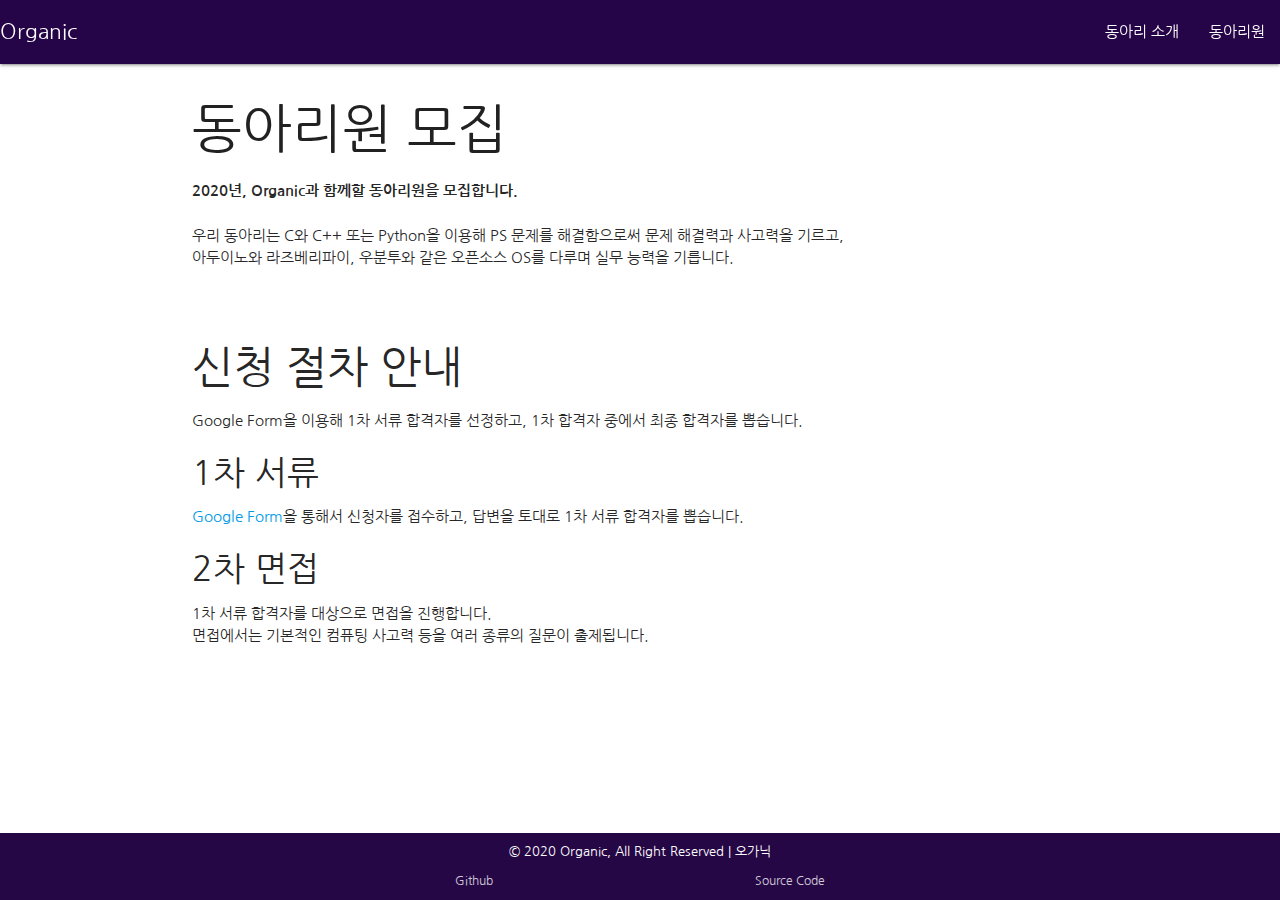
==== application/index.html @ 1965e8bf "fix typo" ====
<!DOCTYPE html>
<html lang="ko">
<head>
	<!-- Global site tag (gtag.js) - Google Analytics -->
	<script async src="https://www.googletagmanager.com/gtag/js?id=UA-128882787-5"></script>
	<script>
		window.dataLayer = window.dataLayer || [];

		function gtag() {
			dataLayer.push(arguments);
		}

		gtag('js', new Date());

		gtag('config', 'UA-128882787-5');
	</script>

	<meta charset="UTF-8">
	<title>Organic | 신청 안내</title>

	<meta name="viewport" content="width=device-width, initial-scale=1, maximum-scale=1, user-scalable=no">
	<meta name="theme-color" content="#250448">

	<link href="https://fonts.googleapis.com/css?family=Nanum+Gothic" rel="stylesheet">
	<link href="https://fonts.googleapis.com/icon?family=Material+Icons" rel="stylesheet">

	<link rel="stylesheet" href="https://cdnjs.cloudflare.com/ajax/libs/materialize/1.0.0/css/materialize.min.css">
	<script src="https://cdnjs.cloudflare.com/ajax/libs/materialize/1.0.0/js/materialize.min.js"></script>

	<link rel="stylesheet" href="/assets/css/main.css">

	<style>
		* {
			font-family: 'Nanum Gothic', sans-serif;
		}
	</style>

	<meta name="description" content="Organic | 신청 안내">
	<link rel="canonical" href="https://org.dnhs.me/application/">
	<meta property="al:web:url" content="https://org.dnhs.me/application/">

	<meta property="og:title" content="Organic | 신청 안내">
	<meta property="og:site_name" content="Organic">
	<meta property="og:url" content="https://org.dnhs.me/application/">
	<meta property="og:description" content="동래고등학교 공학 동아리, Organic 홈페이지입니다.">
	<meta property="og:type" content="website">
	<meta property="og:image" content="/images/organic_icon.jpg">
</head>
<body>
<div class="navbar-fixed">
	<nav style="background-color: #250448;">
		<div class="nav-wrapper">
			<a href="/" class="brand-logo navbar-margin" style="font-size: 1.4em;">Organic</a>
			<a href="#" data-target="slide-out" class="sidenav-trigger"><i class="material-icons">menu</i></a>
			<ul id="nav-mobile" class="right hide-on-med-and-down">
				<li><a href="/intro/" class="auth">동아리 소개</a></li>
				<li><a href="/members/" class="auth">동아리원</a></li>
			</ul>
		</div>
	</nav>
</div>

<ul id="slide-out" class="sidenav">
	<li>
		<div class="user-view">
			<div class="background">
				<img alt="background" src="/images/bg.png">
			</div>
			<div style="height: 80px"></div>
			<a style="display: inline-block; margin-bottom: 10px;">
				<span class="white-text name" style="font-weight: bold;">Organic</span>
			</a>
			<a><span class="white-text email" style="font-style: italic;">- 동래고등학교</span></a>
		</div>
	</li>
	<li><a href="/intro/"><i class="material-icons">info</i>동아리 소개</a></li>
	<li><a href="/members/"><i class="material-icons">people</i>동아리원</a></li>
	<li><div class="divider"></div></li>
	<li><a class="subheader">바로가기</a></li>
	<li><a href="https://github.com/dongnae/" target="_blank"><i class="material-icons">link</i>Github</a></li>
</ul>

<div class="container">
	<h2 class="main-name">동아리원 모집</h2>
	<article class="main-text">
		<b>2020년, Organic과 함께할 동아리원을 모집합니다.</b><br><br>
		<!--우리 동래고등학교는 2018년, 소프트웨어 교과중점학교로 3년간 지정되었습니다.<br>-->
		우리 동아리는 C와 C++ 또는 Python을 이용해 PS 문제를 해결함으로써 문제 해결력과 사고력을 기르고,<br>
		아두이노와 라즈베리파이, 우분투와 같은 오픈소스 OS를 다루며 실무 능력을 기릅니다.<br><br><br>
	</article>
	<h3 class="main-name">신청 절차 안내</h3>
	<article class="main-text">
		Google Form을 이용해 1차 서류 합격자를 선정하고, 1차 합격자 중에서 최종 합격자를 뽑습니다.
	</article>
	<h4 class="main-name">1차 서류</h4>
	<article class="main-text">
		<a href="" onclick="alert('신청 기간이 아닙니다.'); return false;">Google Form</a>을 통해서 신청자를 접수하고, 답변을 토대로 1차 서류 합격자를 뽑습니다.
	</article>
	<h4 class="main-name">2차 면접</h4>
	<article class="main-text">
		1차 서류 합격자를 대상으로 면접을 진행합니다.<br>
		면접에서는 기본적인 컴퓨팅 사고력 등을 여러 종류의 질문이 출제됩니다.
	</article>
</div>

<footer class="page-footer"
        style="padding: 0; background-color: #250448; margin: 0; position: absolute; bottom: 0; width: 100%;">
	<div class="footer-copyright" style="font-size: 80%;">
		<div class="container" style="text-align: center; color: white;">
			<div style="font-size: 1.05em;">
				© 2020 Organic, All Right Reserved | 오가닉
			</div>
			<div style="display: flex; justify-content: space-evenly; margin-top: 10px;">
				<a style="color: rgba(255, 255, 255, 0.8);" href="https://github.com/dongnae/" target="_blank">Github</a>
				<a style="color: rgba(255, 255, 255, 0.8);" href="https://github.com/dongnae/org.dnhs.me/" target="_blank">Source Code</a>
			</div>
		</div>
	</div>
</footer>
</body>
</html>
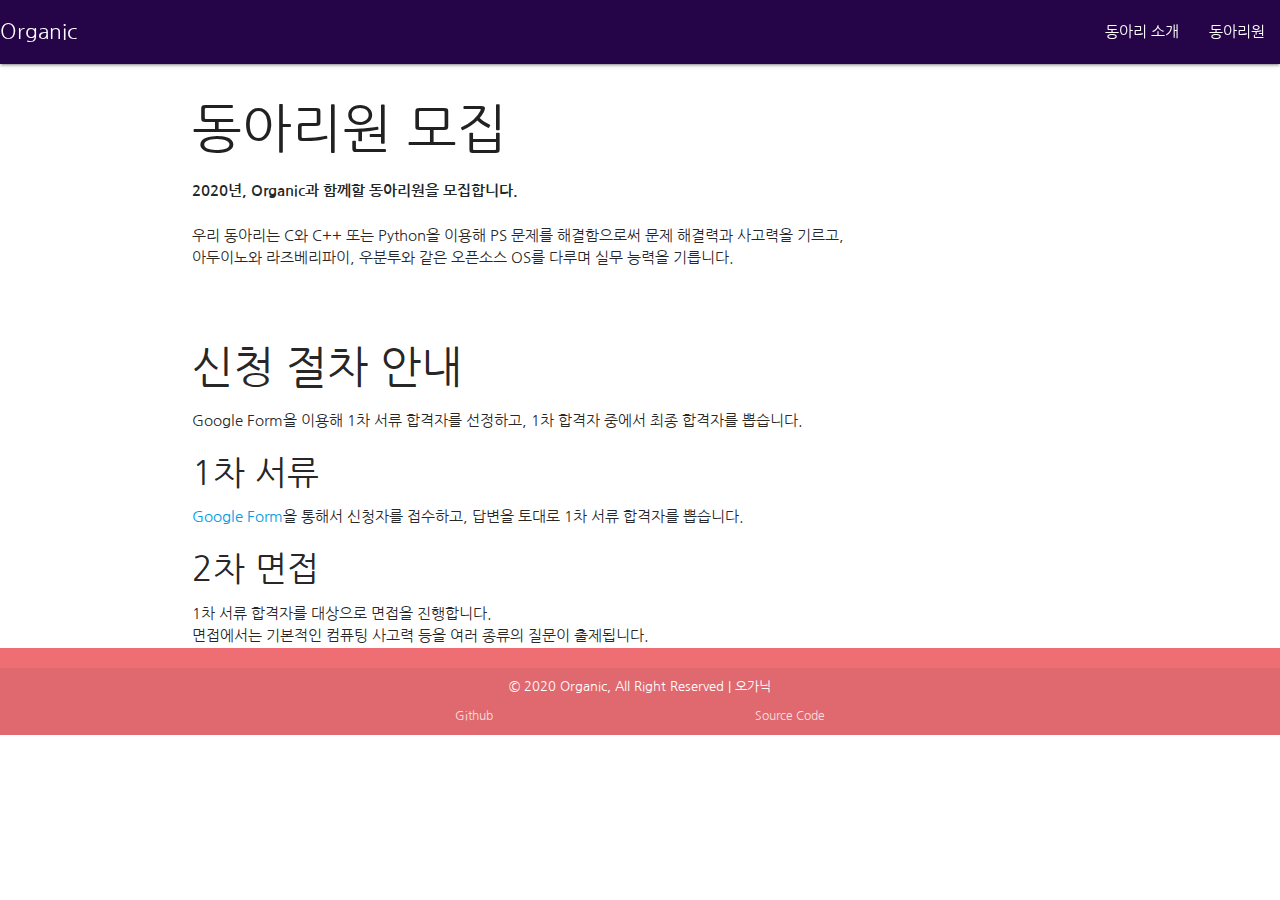
==== commit 7358f882: "footer 관련 수정" ====
--- a/application/index.html
+++ b/application/index.html
@@ -103,8 +103,7 @@
 	</article>
 </div>
 
-<footer class="page-footer"
-        style="padding: 0; background-color: #250448; margin: 0; position: absolute; bottom: 0; width: 100%;">
+<footer class="page-footer">
 	<div class="footer-copyright" style="font-size: 80%;">
 		<div class="container" style="text-align: center; color: white;">
 			<div style="font-size: 1.05em;">
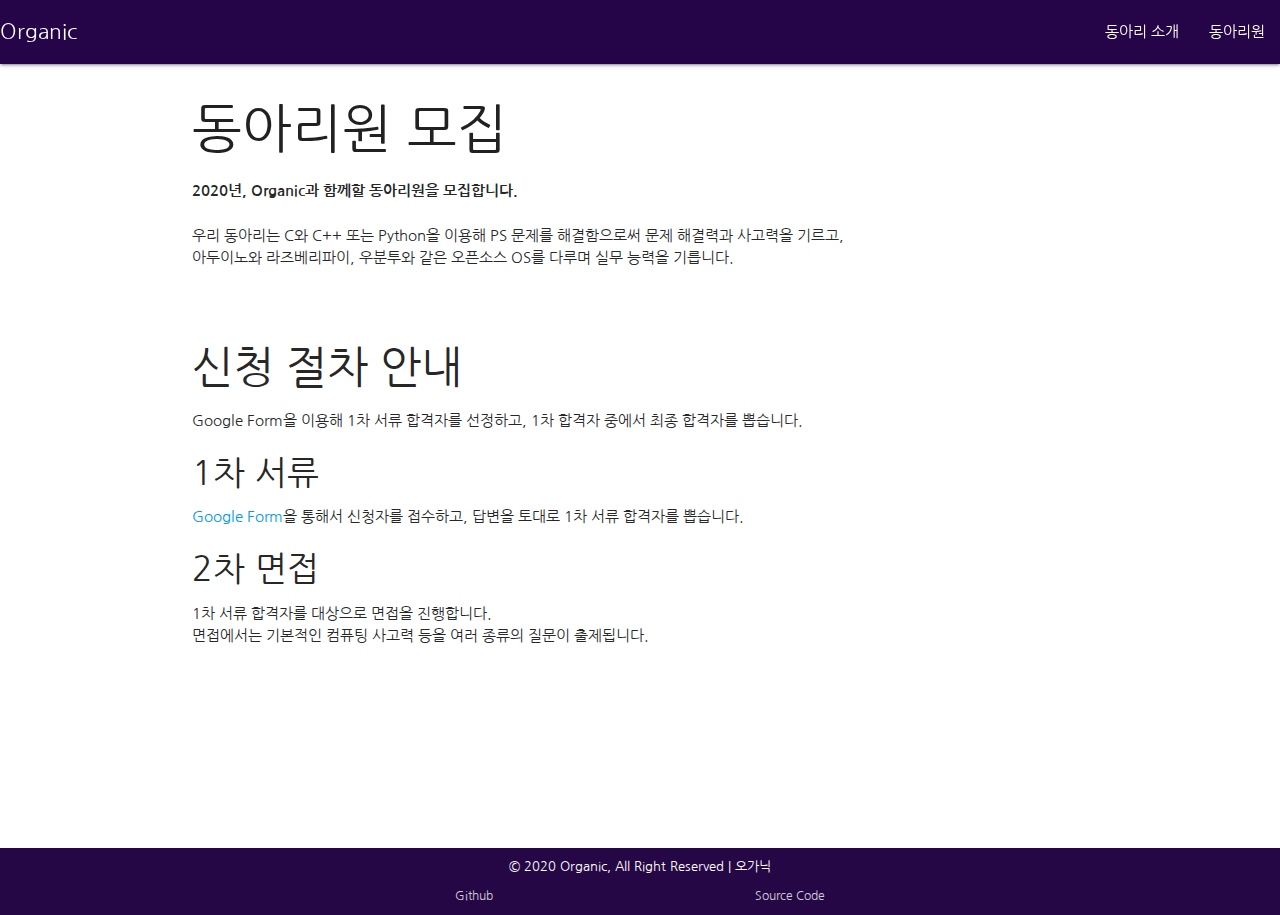
==== commit 8011c9b1: "Update index.html" ====
--- a/application/index.html
+++ b/application/index.html
@@ -94,7 +94,7 @@
 	</article>
 	<h4 class="main-name">1차 서류</h4>
 	<article class="main-text">
-		<a href="" onclick="alert('신청 기간이 아닙니다.'); return false;">Google Form</a>을 통해서 신청자를 접수하고, 답변을 토대로 1차 서류 합격자를 뽑습니다.
+		<a href="https://forms.gle/uuvCLYL5VKvaGumT7">Google Form</a>을 통해서 신청자를 접수하고, 답변을 토대로 1차 서류 합격자를 뽑습니다.
 	</article>
 	<h4 class="main-name">2차 면접</h4>
 	<article class="main-text">
@@ -103,7 +103,7 @@
 	</article>
 </div>
 
-<footer class="page-footer">
+<footer class="page-footer" style="padding: 0; background-color: #250448; margin-top: 200px;">
 	<div class="footer-copyright" style="font-size: 80%;">
 		<div class="container" style="text-align: center; color: white;">
 			<div style="font-size: 1.05em;">
@@ -117,4 +117,4 @@
 	</div>
 </footer>
 </body>
-</html>+</html>
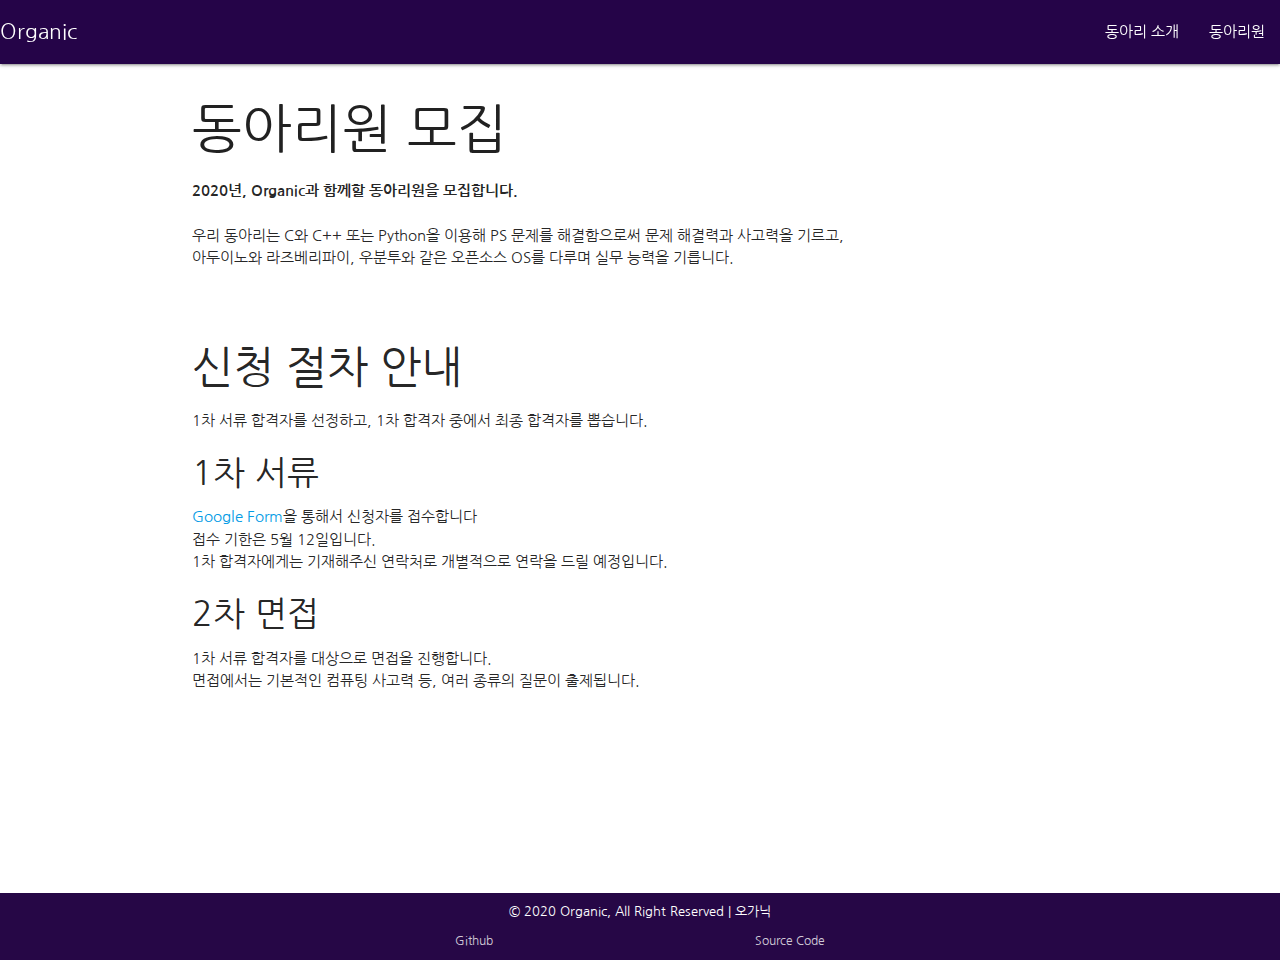
==== commit fe7df5ea: "Update index.html" ====
--- a/application/index.html
+++ b/application/index.html
@@ -90,16 +90,18 @@
 	</article>
 	<h3 class="main-name">신청 절차 안내</h3>
 	<article class="main-text">
-		Google Form을 이용해 1차 서류 합격자를 선정하고, 1차 합격자 중에서 최종 합격자를 뽑습니다.
+		1차 서류 합격자를 선정하고, 1차 합격자 중에서 최종 합격자를 뽑습니다.
 	</article>
 	<h4 class="main-name">1차 서류</h4>
 	<article class="main-text">
-		<a href="https://forms.gle/uuvCLYL5VKvaGumT7">Google Form</a>을 통해서 신청자를 접수하고, 답변을 토대로 1차 서류 합격자를 뽑습니다.
-	</article>
+		<a href="https://forms.gle/uuvCLYL5VKvaGumT7" target="_blank">Google Form</a>을 통해서 신청자를 접수합니다<br>
+		접수 기한은 5월 12일입니다.<br>
+		1차 합격자에게는 기재해주신 연락처로 개별적으로 연락을 드릴 예정입니다.
+ 	</article>
 	<h4 class="main-name">2차 면접</h4>
 	<article class="main-text">
 		1차 서류 합격자를 대상으로 면접을 진행합니다.<br>
-		면접에서는 기본적인 컴퓨팅 사고력 등을 여러 종류의 질문이 출제됩니다.
+		면접에서는 기본적인 컴퓨팅 사고력 등, 여러 종류의 질문이 출제됩니다.
 	</article>
 </div>
 
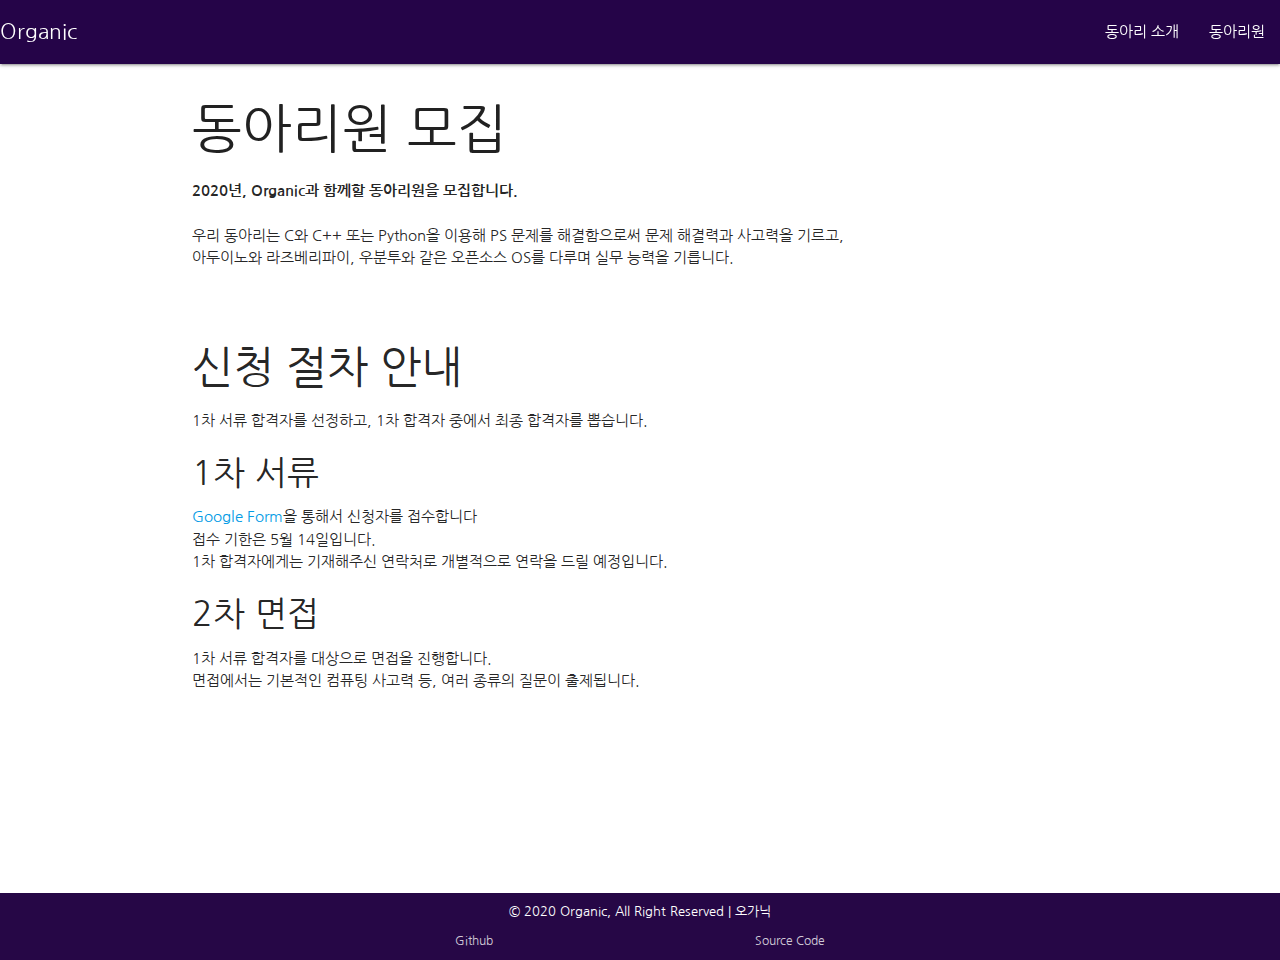
==== commit 2e26b1e0: "접수 기한 수정" ====
--- a/application/index.html
+++ b/application/index.html
@@ -95,7 +95,7 @@
 	<h4 class="main-name">1차 서류</h4>
 	<article class="main-text">
 		<a href="https://forms.gle/uuvCLYL5VKvaGumT7" target="_blank">Google Form</a>을 통해서 신청자를 접수합니다<br>
-		접수 기한은 5월 12일입니다.<br>
+		접수 기한은 5월 14일입니다.<br>
 		1차 합격자에게는 기재해주신 연락처로 개별적으로 연락을 드릴 예정입니다.
  	</article>
 	<h4 class="main-name">2차 면접</h4>
